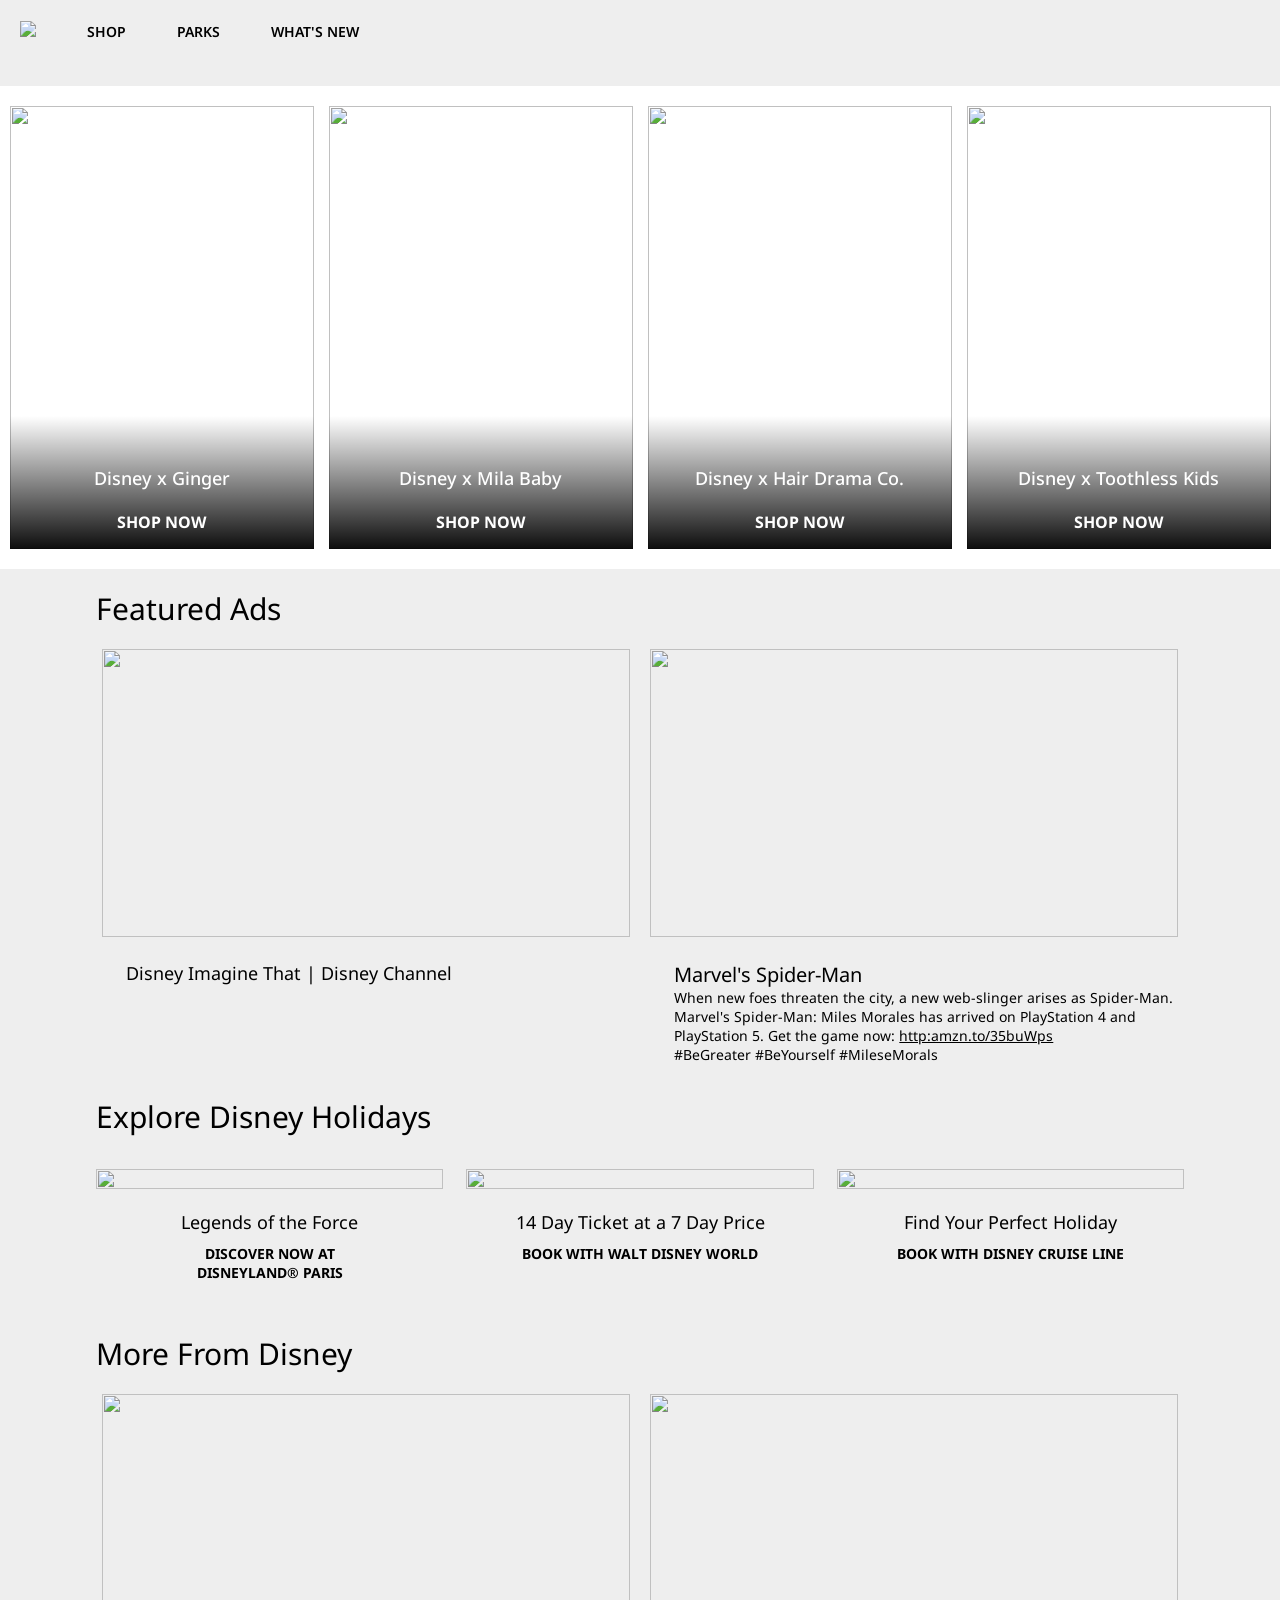
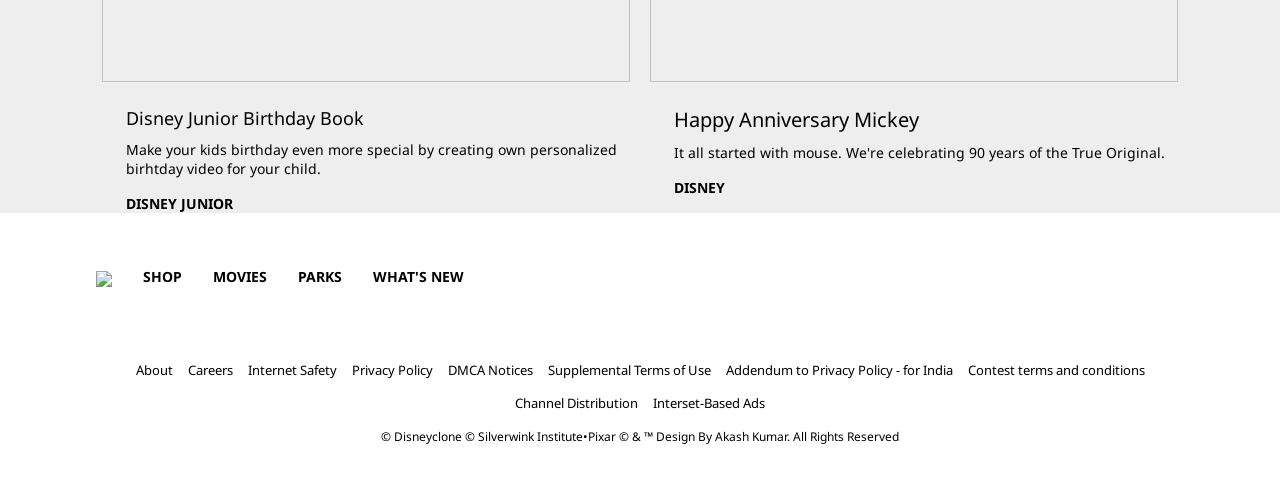
==== index.html @ 569f5fff "Initial Repo" ====
<!DOCTYPE html>
<html lang="en">
<head>
    <meta charset="UTF-8">
    <meta http-equiv="X-UA-Compatible" content="IE=edge">
    <meta name="viewport" content="width=device-width, initial-scale=1.0">
    <title>Disney India | The Official Home For All Things Disney </title>
    <link rel="stylesheet" href="../../CSS/css/all.min.css">
    <link rel="stylesheet" href="./style.css">
    <link rel="stylesheet" href="./custom.css">
</head>
<body>
    <!-- Hero Section -->
    <header class="hero_section">
        <!-- Navigation Bar -->
        <nav class="navigation">
            <ul class="list_style_none display_flex align_item_center">
                <li class="logo"><a href="#"><img src="../../CSS/images/disneylogo.png"></a></li>
                <li class="links"><a href="./shop.html">shop</a></li>
                <li class="links" onmouseover="showDropDown();" onmouseout="hideDropDown();"><a href="#">parks</a>
                    <ul class="drop" id="drop">
                        <li ><a class="f_s_12 f_700 text_effect" href="#">Holidays</a></li>
                        <li ><a class="f_s_12 f_700 text_effect" href="#">Walt Disney Land in California</a></li>
                        <li ><a class="f_s_12 f_700 text_effect" href="#">Walt Disney Land in Florida</a></li>
                        <li ><a class="f_s_12 f_700 text_effect" href="#">Hong Kong Disneyland</a></li>
                        <li ><a class="f_s_12 f_700 text_effect" href="#">Disneyland Paris</a></li>
                        <li ><a class="f_s_12 f_700 text_effect" href="#">Disney Cruise Line</a></li>
                    </ul>
                </li>
                <li class="links"><a href="./whatsNew.html">what's new</a></li>
            </ul>
        </nav>
        <!-- Navigation Bar -->
        <!-- Slider -->
        <div class="slider c_pointer">
            <div class="slide_img">
                <img class="img_fix img_zoom_effect smooth" src="../../CSS/images/disneyslide1.jpg" alt="">
            </div>
        </div>
        <!-- Slider -->
    </header>
    <!-- Hero Section -->

    <!-- Shop Area -->
    <section class="shop_area">
        <div class="shop display_flex justify_content_center align_item_center">
            <div class="item c_pointer">
                <img class="img_fix img_zoom_effect smooth " src="../../CSS/images/shop_item1.webp" alt="">
                <div class="shop_text display_flex flex_dir_col align_item_center justify_content_evenly">
                    <p>Disney x Ginger</p>
                    <a href="#">Shop Now</a>
                </div>
            </div>
            <div class="item c_pointer">
                <img class="img_fix img_zoom_effect smooth " src="../../CSS/images/shop_item2.webp" alt="">
                <div class="shop_text display_flex flex_dir_col align_item_center justify_content_evenly">
                    <p>Disney x Mila Baby</p>
                    <a href="#">Shop Now</a>
                </div>
            </div>
            <div class="item c_pointer">
                <img class="img_fix img_zoom_effect smooth " src="../../CSS/images/shop_item3.webp" alt="">
                <div class="shop_text display_flex flex_dir_col align_item_center justify_content_evenly">
                    <p>Disney x Hair Drama Co.</p>
                    <a href="#">Shop Now</a>
                </div>
            </div>
            <div class="item overlay c_pointer">
                <img class="img_fix img_zoom_effect smooth " src="../../CSS/images/shop_item4.webp" alt="">
                <div class="shop_text display_flex flex_dir_col align_item_center justify_content_evenly">
                    <p>Disney x Toothless Kids</p>
                    <a href="#">Shop Now</a>
                </div>
            </div>
        </div>
    </section>
    <!-- Shop Area -->

    <!-- Featured Ads -->
    <section class="featured_ads pb_2">
        <div class="ads_section">
            <div class="heading">
                <h2 class="heading2">Featured Ads</h2>
            </div>
            <div class="ads display_flex justify_content_evenly">
                <div class="adver c_pointer">
                    <div class="ad_img">
                        <img class="img_fix img_zoom_effect smooth" src="../../CSS/images/ads1.webp" alt="">
                    </div>
                    <div class="add_desc">
                        <p class="f_s_18">Disney Imagine That | Disney Channel</p>
                    </div>
                </div>
                <div class="adver c_pointer">
                    <div class="ad_img">
                        <img class="img_fix img_zoom_effect smooth" src="../../CSS/images/ads1.webp" alt="">
                    </div>
                    <div class="add_desc">
                            <h3 class="heading3 f_400">Marvel's Spider-Man</h3>
                            <p class="f_s_14">When new foes threaten the city, a new web-slinger arises as Spider-Man.</p>
                            <p class="f_s_14">Marvel's Spider-Man: Miles Morales has arrived on PlayStation 4 and PlayStation 5. Get the game now: <u >http:amzn.to/35buWps</u></p>
                            <p class="f_s_14">#BeGreater #BeYourself #MileseMorals</p>
                    </div>
                </div>
            </div>
        </div>
    </section>
    <!-- Featured Ads -->

    <!-- Holidays -->
    <section class="holidays_section pb_2">
        <div class="holidays">
            <div class="heading pb_2">
                    <h2 class="heading2 f_400">Explore Disney Holidays</h2>
            </div>
            <div class="holiday_item display_flex justify_content_between">
                <div class="holiday c_pointer">
                    <div class="holiday_image">
                        <img class="img_fix" src="../../CSS/images/holiday1.webp" alt="">
                    </div>
                    <div class="holiday_desc mt_1">
                        <h3 class="heading3 f_400 f_s_18">
                            Legends of the Force
                        </h3>
                        <p class="f_700 f_s_14 uppercase mt_10">Discover Now at <br> disneyland&reg; paris</p>
                    </div>
                </div>
                <div class="holiday c_pointer">
                    <div class="holiday_image">
                        <img src="../../CSS/images/holiday2.webp" alt="" class="img_fix">
                    </div>
                    <div class="holiday_desc mt_1">
                        <h3 class="heading3 f_400 f_s_18">
                            14 Day Ticket at a 7 Day Price
                        </h3>
                        <p class="f_700 f_s_14 uppercase mt_10">Book with walt disney world</p>
                        
                    </div>
                </div>
                <div class="holiday c_pointer">
                    <div class="holiday_image">
                        <img src="../../CSS/images/holiday3.webp" alt="" class="img_fix">
                    </div>
                    <div class="holiday_desc mt_1">
                        <h3 class="heading3 f_400 f_s_18">
                            Find Your Perfect Holiday
                        </h3>
                        <p class="f_700 f_s_14 uppercase mt_10">Book with disney cruise line</p>
                    </div>
                </div>
            </div>
        </div>
    </section>
    <!-- Holidays -->

    <!-- More From Disney -->
    <section class="featured_ads">
        <div class="ads_section">
            <div class="heading">
                <h2 class="heading2">More From Disney</h2>
            </div>
            <div class="ads display_flex justify_content_evenly">
                <div class="adver c_pointer">
                    <div class="ad_img">
                        <img class="img_fix" src="../../CSS/images/birthdaybook.webp" alt="">
                    </div>
                    <div class="add_desc">
                        <p class="f_s_18">Disney Junior Birthday Book</p>
                        <p class="f_s_14 mt_10">Make your kids birthday even more special by creating own personalized birhtday video for your child.</p>
                        <p class="f_s_14 mt_1 f_700 uppercase">Disney Junior</p>
                    </div>
                </div>
                <div class="adver c_pointer">
                    <div class="ad_img">
                        <img class="img_fix" src="../../CSS/images/mickyanniversary.webp" alt="">
                    </div>
                    <div class="add_desc">
                            <h3 class="heading3 f_400">Happy Anniversary Mickey</h3>
                            <p class="f_s_14 mt_10">It all started with mouse. We're celebrating 90 years of the True Original.</p>
                            <p class="f_s_14 mt_1 f_700 uppercase">Disney</p>
                    </div>
                </div>
            </div>
        </div>
    </section>
    <!-- More From Disney -->

    <!-- Footer Section -->
    <footer>
        <div class="links_social display_flex align_item_center justify_content_between">
            <div class="footer_links">
                <ul class="list_style_none display_flex align_item_center">
                    <li class="logo"><a href="#"><img src="../../CSS/images/disneylogo.png"></a></li>
                    <li class="links uppercase f_700 f_s_14"><a href="#">shop</a></li>
                    <li class="links uppercase f_700 f_s_14"><a href="#">movies</a></li>
                    <li class="links uppercase f_700 f_s_14"><a href="#">parks</a></li>
                    <li class="links uppercase f_700 f_s_14"><a href="#">what's new</a></li>
                </ul>
            </div>
            <div class="social">
                <ul class="list_style_none display_flex align_item_center">
                    <li><a href="#" id="twitter"><i class="fa-brands fa-twitter"></i></a></li>
                    <li><a href="#" id="facebook"><i class="fa-brands fa-facebook-f"></i></a></li>
                    <li><a href="#" id="instagram"><i class="fa-brands fa-instagram-square"></i></a></li>
                    <li><a href="#" id="youtube"><i class="fa-brands fa-youtube"></i></a></li>
                </ul>
            </div>

            
        </div>
        <div class="pages_links display_flex flex_dir_col justify_content_center align_item_center mt_2">
            <div class="logo">
                <a href="#"><img src="../CSS/images/disneylogo.png" alt=""></a>
            </div>
            <div class="pages display_flex justify_content_center ali">
                <a class="smooth" href="#">About</a>
                <a class="smooth" href="#">Careers</a>
                <a class="smooth" href="#">Internet Safety</a>
                <a class="smooth" href="#">Privacy Policy</a>
                <a class="smooth" href="#">DMCA Notices</a>
                <a class="smooth" href="#">Supplemental Terms of Use</a>
                <a class="smooth" href="#">Addendum to Privacy Policy - for India</a>
                <a class="smooth" href="#">Contest terms and conditions</a>
                <a class="smooth" href="#">Channel Distribution</a>
                <a class="smooth" href="#">Interset-Based Ads</a>
            </div>
        </div>
        <div class="copyrightSection mt_1">
            <p class="f_s_12 text_align_center">&copy; Disneyclone © Silverwink Institute•Pixar © & ™ Design By <a href="#" class="black u_none">Akash Kumar</a>. All Rights Reserved</p>
        </div>
    </footer>
    <!-- Footer Section -->

    <!-- Script -->

    <script>
        function showDropDown(){
            document.getElementById("drop").style.display = "flex";
        }
        function hideDropDown(){
            document.getElementById("drop").style.display = "none";
        }
    </script>

</body>
</html>
---- style.css ----
@import url('https://fonts.googleapis.com/css2?family=Montserrat:ital,wght@0,500;1,400&family=Noto+Sans:ital,wght@0,100;0,200;0,300;0,400;0,500;0,600;0,700;0,800;0,900;1,100;1,200;1,300;1,400;1,500;1,600;1,700;1,800;1,900&display=swap');
*{
    margin: 0;
    padding: 0;
    box-sizing: border-box;
    font-family: 'Noto Sans', sans-serif;
}
body{
    background: #eee;
}

/* Hero Section */
.hero_section{
    width: 100%;
    height: auto;
}
.hero_section .navigation{
    width: 100%;
    height: 4rem;
    position: relative;
}
.hero_section .navigation ul{
    width: 100%;
    margin: auto;
    height: 100%;
}
.hero_section .navigation ul li{
    margin-left: 36px;
    text-transform: uppercase;
    font-weight: 600;
    font-size: 14px;
    height: 100%;
    line-height: 4rem;
}
.hero_section .navigation > ul li a{
    color: #000000;
    text-decoration: none;
}
.hero_section .navigation ul li:first-child{
    margin-left: 20px;
}
.drop{
    position: absolute;
    width: 50rem;
    top: 60px;
    left: 0;
    background-color: #000000;
    display: none;
    justify-content: space-around;
    align-items: center;
}
.drop::before{
    content: "";
    position: absolute;
    background-color: #000000;
    width: 20px;
    height: 20px;
    left: 16.3rem;
    top: -10px;
    transform: rotate(45deg);
}
.drop li{
    height: 100%;
    padding:0px 10px;
    overflow: hidden;
}
.drop li a{
    color: #ffffff !important;
}
.logo img{
    width: 90px;
    margin-top: 10px;
}
.slider{
    width: 100%;
    height: auto;
}
.slider .slide_img{
    width: 100%;
    height: auto;
    overflow: hidden;
}

/* Hero Section */

/* Shop Area */
.shop_area{
    width: 100%;
    height: auto;
    background-color: #ffffff;
}
.shop{
    width: 100%;
    height: 100%;
    padding: 20px 0px;
    background-color: #ffffff;
}
.shop_area .shop .item{
    overflow: hidden;
    width: 19rem;
    height: 27.7rem;
    position: relative;
}
.shop_area .shop .item::before{
    content: "";
    width: 100%;
    height: 30%;
    position: absolute;
    bottom: 0;
    background: linear-gradient(0deg, rgba(0, 0, 0, 0.949), rgba(0,0,0,0) 100%);
    z-index: 9;
}
.shop_area .shop .item .shop_text{
    width: 100%;
    height: 18%;
    position: absolute;
    z-index: 10;
    bottom: 10px;
    text-align: center;
    font-size: 20px;
    font-weight: 500;
    color: #ffffff;
    font-size: 18px;
}
.shop_area .shop .item .shop_text a{
    color: #ffffff;
    text-transform: uppercase;
    text-decoration: none;
    font-weight: 700;
    font-size: 16px;
}

/* Shop Area */

/* Features Ads */
.featured_ads{
    width: 100%;
    height: auto;
}
.featured_ads .ads_section{
    width: 85%;
    margin: auto;
    height: 100%;
}
.featured_ads .ads_section .heading{
    width: 100%;
    height: 5rem;
}
.featured_ads .ads_section h2{
    font-weight: 400;
    line-height: 5rem;
}
.featured_ads .ads_section .ads .adver{
    width: 33rem;
    height: auto;
}
.featured_ads .ads_section .ads .adver .ad_img{
    width: 100%;
    height: 18rem;
    overflow: hidden;
}
.featured_ads .ads_section .ads .adver .add_desc{
    width: 100%;
    margin-top: 1.5rem;
    margin-left: 1.5rem;
}

/* Features Ads */
.holidays_section{
    width: 100%;
    height: auto;
}
.holidays{
    width: 85%;
    margin: auto;
}
.holidays .holiday_item{
    height: auto;
}
.holidays .holiday_item .holiday{
    width: 21.7rem;
    height: 100%;
}
.holidays .holiday_item .holiday .holiday_image{
    width: 100%;
    height: 100%;
}
.holidays .holiday_item .holiday .holiday_desc{
    text-align: center;
}

/* Latest News */
.latest_section{
    width: 100%;
}
/* Latest News */

/* Footer */
footer{
    background-color: #ffffff;
    padding: 3rem 6rem;
}
footer .footer_links .links{
    margin-left: 1rem;
}
footer .footer_links .links a{
    color: #000000;
    text-decoration: none;
}
footer .social li{
    margin-left: 0.7rem;
}
footer .social li a{
    font-size: 1.5rem;
    color: #000000;
}
#twitter:hover{
    color: #1DA1F2;
}
#facebook:hover{
    color: #4267B2;
}
#instagram:hover{
    background: radial-gradient(circle at 33% 100%, rgba(251, 173, 80, 1) 4%, #f15245 30%,  rgba(188, 42, 141, 1) 62%, rgba(138, 58, 185, 1) 85%, rgba(76, 104, 215, 1));
    -webkit-text-fill-color: transparent;
    -webkit-background-clip: text;
}
#youtube:hover{
    color: #FF0000;
}
.pages_links .logo img{
    width: 75px;
}
.pages_links .pages a{
    font-size: 13px;
    color: #000000;
    text-decoration: none;
}
.pages_links .pages a:hover{
    color: rgba(76, 104, 215, 1);
}
/* Footer */


/* Shop Page Style */
.shop_section{
    width: 100%;
    height: auto;
}
.shop_section .shop_area_section{
    width: 100%;
    height: 100%;
}
.shop_section .shop_area_section .lg_shop_area,.sm_shop_area{
    width: 50%;
    height: 40rem;
}
.shop_section .shop_area_section .sm_shop_area .shop_sm{
    width: 100%;
    height: 20rem;
}

/* Shop Page Style */
---- custom.css ----
/* List Relative Style */
.list_style_none{
    list-style: none;
}
/* List Relative Style */
/* Display Relative Style */
.display_flex{
    display: flex;
    flex-wrap: wrap;
    gap: 15px;
}
.display_none{
    display: none;
}
.justify_content_center{
    justify-content: center;
}
.justify_content_between{
    justify-content: space-between;
}
.justify_content_around{
    justify-content: space-around;
}
.justify_content_evenly{
    justify-content: space-evenly;
}
.align_item_center{
    align-items: center;
}
.flex_dir_col{
    flex-direction: column;
}
.flex_dir_row_rev{
    flex-direction: row-reverse;
}
/* Display Relative Style */
/* Image Relative Style */
.img_fix{
    width: 100%;
    height: inherit;
}
.img_fix2{
    height: 100%;
    width: inherit;
}
/* Image Relative Style */

/* Hover Effect */
.smooth{
    transition: all 0.26s linear;
}
.img_zoom_effect:hover{
    transform: scale(1.03);
}
.text_effect:hover{
    letter-spacing: 0.1px;
}
/* Hover Effect */
.c_pointer{
    cursor: pointer;
}
.heading_big{
    font-size: 60px;
}
.heading2{
    font-size: 30px;
}
.heading3{
    font-size: 20px;
}
.f_400{
    font-weight: 400;
}
.f_700{
    font-weight: 700;
}
.f_s_18{
    font-size: 18px;
}
.f_s_14{
    font-size: 14px;
}
.f_s_12{
    font-size: 12px;
}
.mt_2{
    margin-top: 2rem;
}
.mt_1{
    margin-top: 1rem;
}
.mt_10{
    margin-top: 10px;
}
.mt_20{
    margin-top: 20px;
}
.pl_2{
    padding-left: 2rem;
}
.uppercase{
    text-transform: uppercase;
}
.pb_2{
    padding-bottom: 2rem;
}
.text_align_center{
    text-align: center;
}
.black{
    color: black;
}
.u_none{
    text-decoration: none;
}
.gap_none{
    gap: 0 !important;
}
.overflow_hidden{
    overflow: hidden;
}
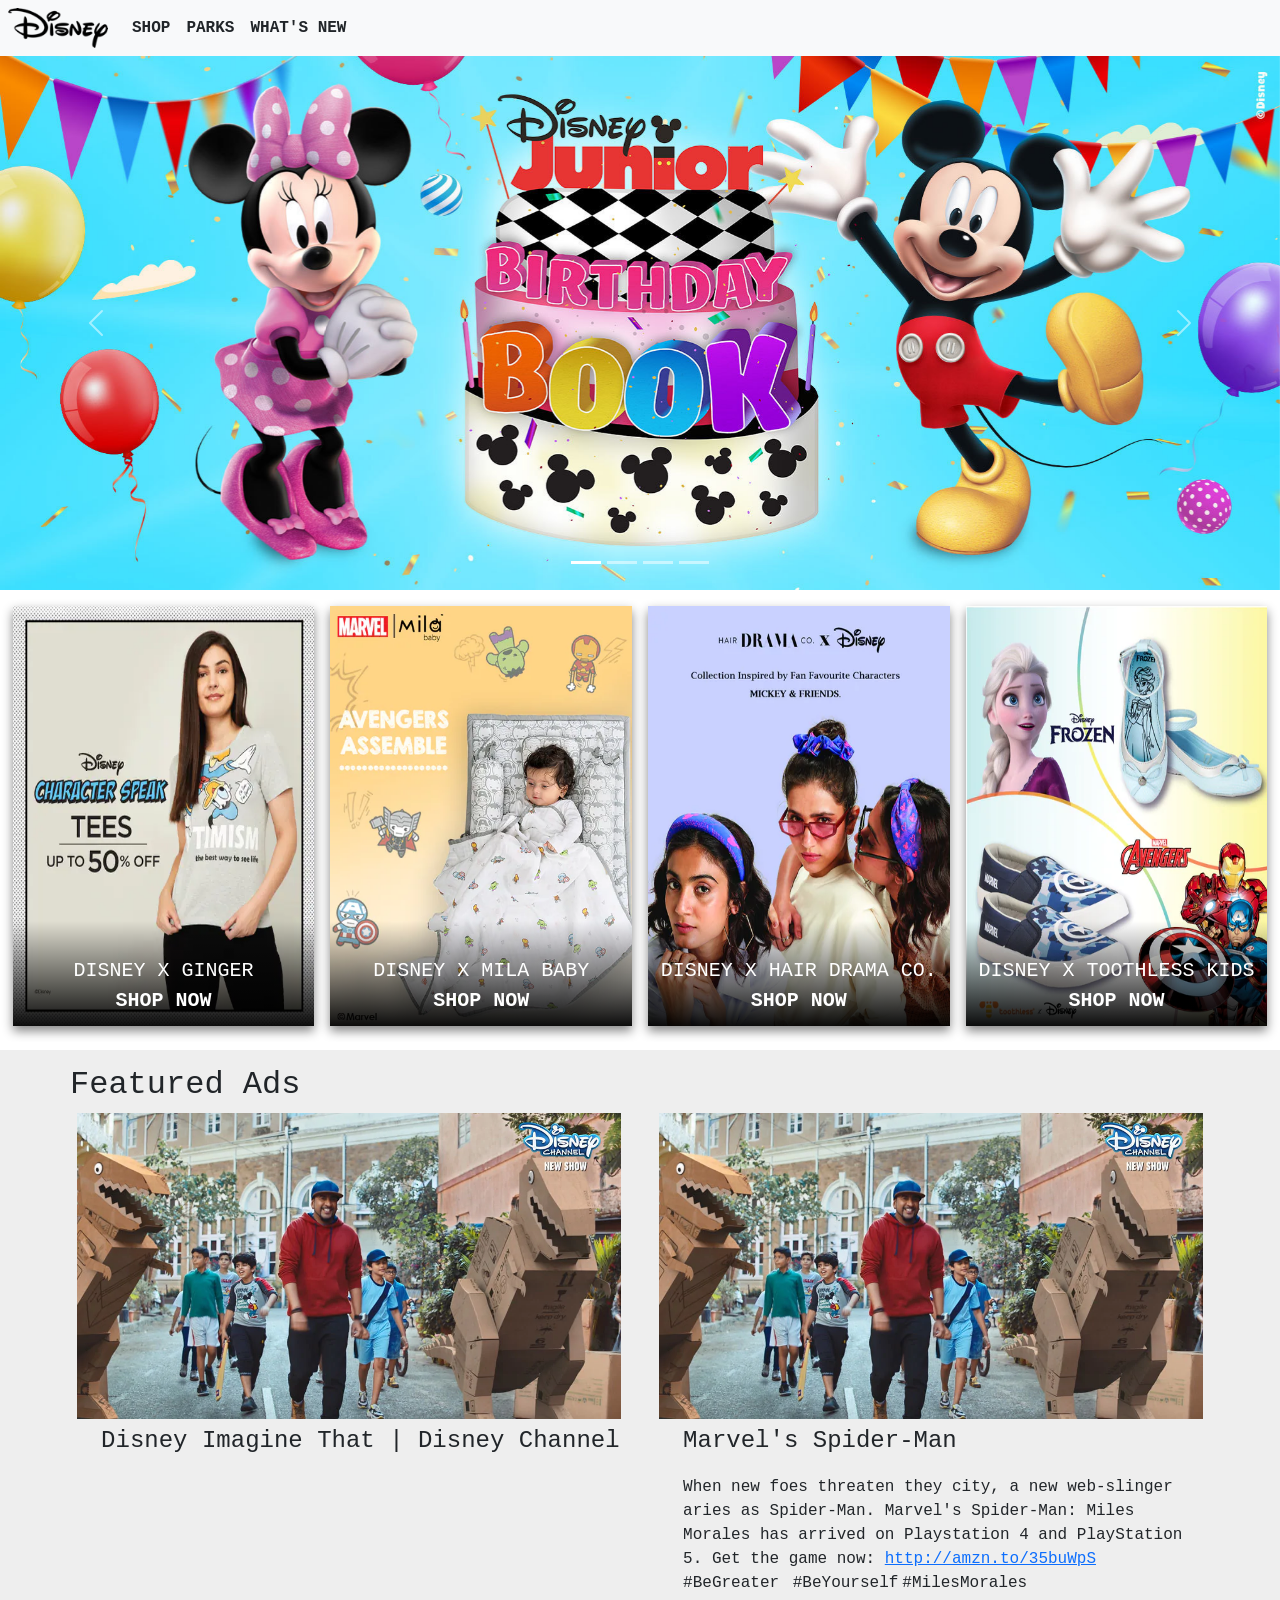
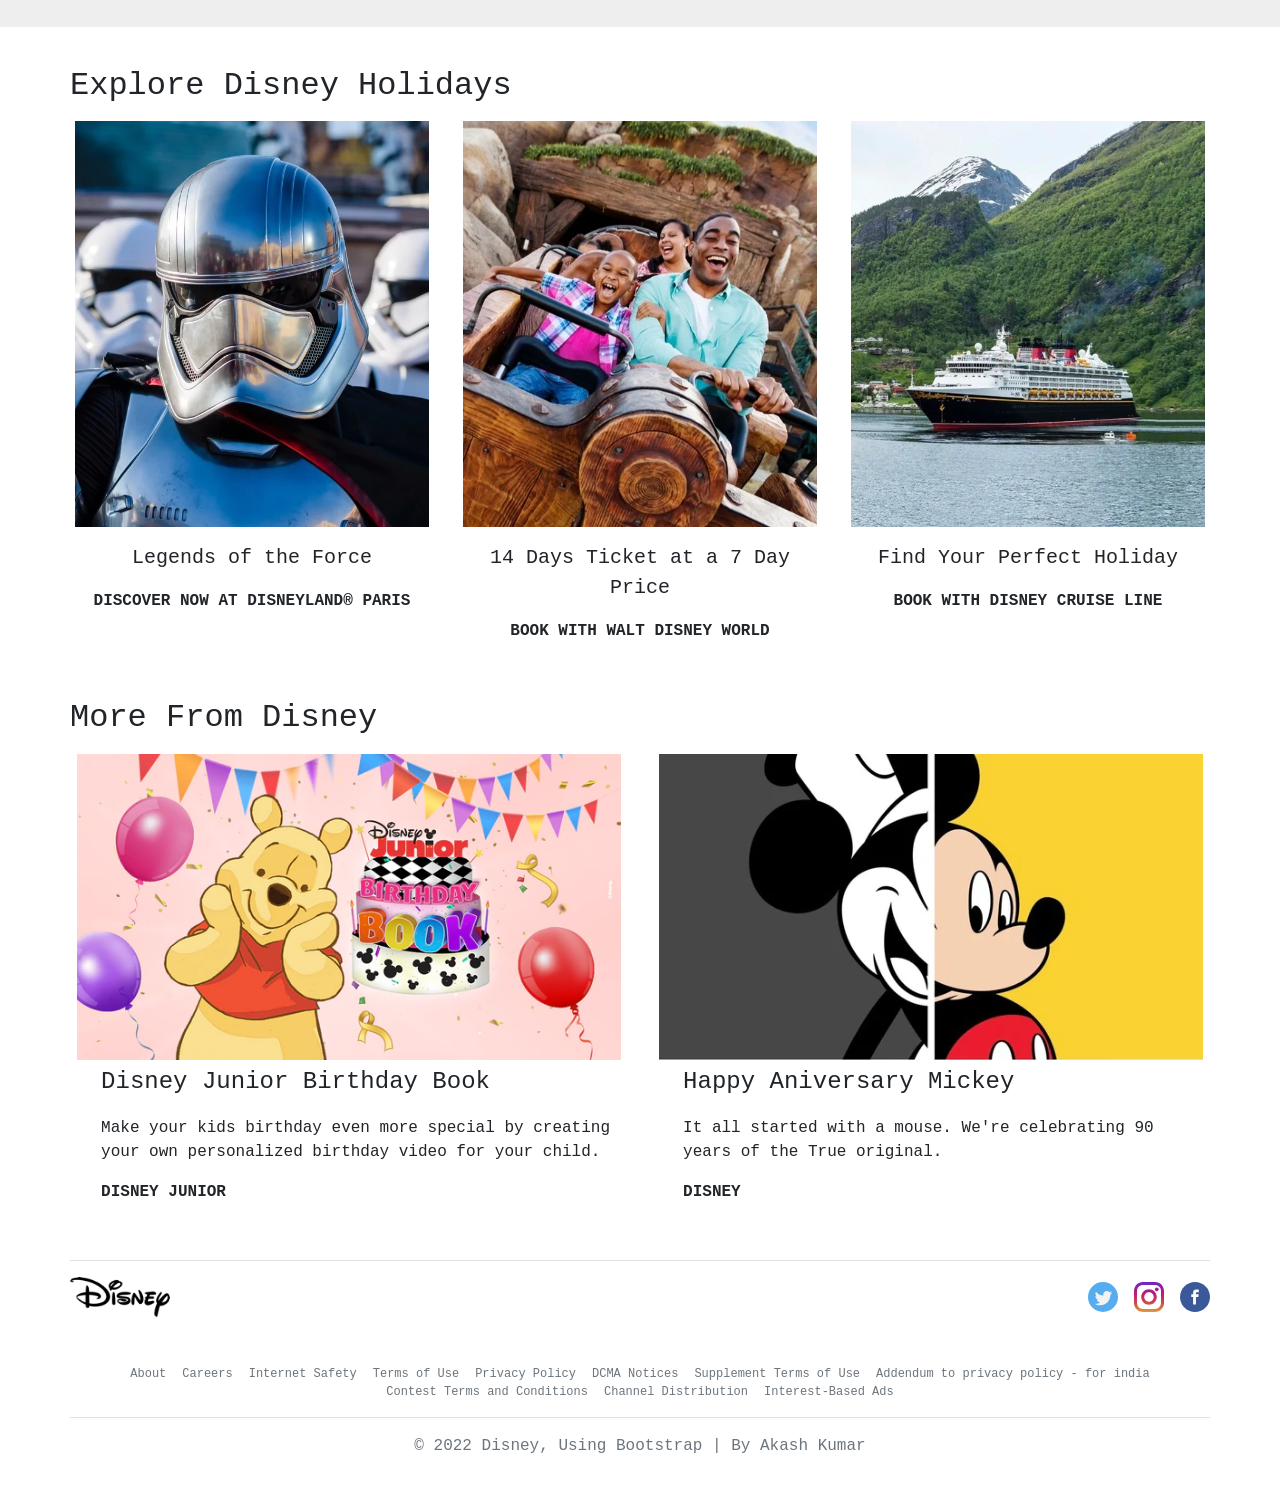
==== commit 042c49eb: "Disney Clone of disney.in" ====
--- a/index.html
+++ b/index.html
@@ -1,246 +1,242 @@
 <!DOCTYPE html>
 <html lang="en">
+
 <head>
     <meta charset="UTF-8">
     <meta http-equiv="X-UA-Compatible" content="IE=edge">
     <meta name="viewport" content="width=device-width, initial-scale=1.0">
-    <title>Disney India | The Official Home For All Things Disney </title>
-    <link rel="stylesheet" href="../../CSS/css/all.min.css">
-    <link rel="stylesheet" href="./style.css">
-    <link rel="stylesheet" href="./custom.css">
+    <title>Disney Webpage</title>
+    <link rel="stylesheet" href="https://cdnjs.cloudflare.com/ajax/libs/font-awesome/6.2.0/css/all.min.css" integrity="sha512-xh6O/CkQoPOWDdYTDqeRdPCVd1SpvCA9XXcUnZS2FmJNp1coAFzvtCN9BmamE+4aHK8yyUHUSCcJHgXloTyT2A==" crossorigin="anonymous" referrerpolicy="no-referrer" />
+    <link rel="stylesheet" href="./css/bootstrap.min.css" type="text/css" media="all"/>
+    <link rel="stylesheet" href="./slide/slick/slick-theme.css" type="text/css" media="all"/>
+    <link rel="stylesheet" type="text/css" href="./slide/slick/slick.css" media="all"/>
+    <link rel="stylesheet" href="./css/mystyle.css" type="text/css" media="all"/>
 </head>
-<body>
-    <!-- Hero Section -->
-    <header class="hero_section">
-        <!-- Navigation Bar -->
-        <nav class="navigation">
-            <ul class="list_style_none display_flex align_item_center">
-                <li class="logo"><a href="#"><img src="../../CSS/images/disneylogo.png"></a></li>
-                <li class="links"><a href="./shop.html">shop</a></li>
-                <li class="links" onmouseover="showDropDown();" onmouseout="hideDropDown();"><a href="#">parks</a>
-                    <ul class="drop" id="drop">
-                        <li ><a class="f_s_12 f_700 text_effect" href="#">Holidays</a></li>
-                        <li ><a class="f_s_12 f_700 text_effect" href="#">Walt Disney Land in California</a></li>
-                        <li ><a class="f_s_12 f_700 text_effect" href="#">Walt Disney Land in Florida</a></li>
-                        <li ><a class="f_s_12 f_700 text_effect" href="#">Hong Kong Disneyland</a></li>
-                        <li ><a class="f_s_12 f_700 text_effect" href="#">Disneyland Paris</a></li>
-                        <li ><a class="f_s_12 f_700 text_effect" href="#">Disney Cruise Line</a></li>
-                    </ul>
-                </li>
-                <li class="links"><a href="./whatsNew.html">what's new</a></li>
-            </ul>
-        </nav>
-        <!-- Navigation Bar -->
-        <!-- Slider -->
-        <div class="slider c_pointer">
-            <div class="slide_img">
-                <img class="img_fix img_zoom_effect smooth" src="../../CSS/images/disneyslide1.jpg" alt="">
-            </div>
-        </div>
-        <!-- Slider -->
+
+<body class="font-monospace">
+
+    <!-- Start Header -->
+    <header>
+        <div class="container-fluid bg-danger">
+            <nav class="navbar navbar-expand-lg bg-light p-2">
+                <div class="container-fluid">
+                    <a class="navbar-brand me-4" href="#">
+                        <img src="./img/disneylogo.png" alt="Disney" width="100" height="40">
+                    </a>
+                    <button class="navbar-toggler" type="button" data-bs-toggle="collapse" data-bs-target="#navbarNav"
+                        aria-controls="navbarNav" aria-expanded="false" aria-label="Toggle navigation">
+                        <span class="navbar-toggler-icon" id="toggle-icon"></span>
+                    </button>
+                    <div class="collapse navbar-collapse" id="navbarNav">
+                        <ul class="navbar-nav text-uppercase gap-3">
+                            <li class="nav-item">
+                                <a class="nav-link text-dark fw-semibold" aria-current="page" href="#">Shop</a>
+                            </li>
+                            <li class="nav-item">
+                                <a class="nav-link text-dark fw-semibold" href="#">Parks</a>
+                            </li>
+                            <li class="nav-item">
+                                <a class="nav-link text-dark fw-semibold" href="#">What's New</a>
+                            </li>
+                        </ul>
+                    </div>
+                </div>
+            </nav>
+        </div>
+            <!-- Slider -->
+            <div id="carouselExampleIndicators" class="carousel slide" data-bs-ride="true">
+                <div class="carousel-indicators">
+                  <button type="button" data-bs-target="#carouselExampleIndicators" data-bs-slide-to="0" class="active" aria-current="true" aria-label="Slide 1"></button>
+                  <button type="button" data-bs-target="#carouselExampleIndicators" data-bs-slide-to="1" aria-label="Slide 2"></button>
+                  <button type="button" data-bs-target="#carouselExampleIndicators" data-bs-slide-to="2" aria-label="Slide 3"></button>
+                  <button type="button" data-bs-target="#carouselExampleIndicators" data-bs-slide-to="3" aria-label="Slide 4"></button>
+                </div>
+                <div class="carousel-inner">
+                  <div class="carousel-item active">
+                    <img src="./img/disneyslide1.jpg" class="d-block w-100 hover-effect c-pointer" alt="...">
+                  </div>
+                  <div class="carousel-item">
+                    <img src="./img/disneyslide2.jpg" class="d-block w-100 hover-effect c-pointer" alt="...">
+                  </div>
+                  <div class="carousel-item">
+                    <img src="./img/disneyslide3.jpg" class="d-block w-100 hover-effect c-pointer" alt="...">
+                  </div>
+                  <div class="carousel-item">
+                    <img src="./img/disneyslide4.jpg" class="d-block w-100 hover-effect c-pointer" alt="...">
+                  </div>
+                </div>
+                <button class="carousel-control-prev" type="button" data-bs-target="#carouselExampleIndicators" data-bs-slide="prev">
+                  <span class="carousel-control-prev-icon" aria-hidden="true"></span>
+                  <span class="visually-hidden">Previous</span>
+                </button>
+                <button class="carousel-control-next" type="button" data-bs-target="#carouselExampleIndicators" data-bs-slide="next">
+                  <span class="carousel-control-next-icon" aria-hidden="true"></span>
+                  <span class="visually-hidden">Next</span>
+                </button>
+              </div>
+            <!-- Slider -->
     </header>
-    <!-- Hero Section -->
-
-    <!-- Shop Area -->
-    <section class="shop_area">
-        <div class="shop display_flex justify_content_center align_item_center">
-            <div class="item c_pointer">
-                <img class="img_fix img_zoom_effect smooth " src="../../CSS/images/shop_item1.webp" alt="">
-                <div class="shop_text display_flex flex_dir_col align_item_center justify_content_evenly">
-                    <p>Disney x Ginger</p>
-                    <a href="#">Shop Now</a>
-                </div>
-            </div>
-            <div class="item c_pointer">
-                <img class="img_fix img_zoom_effect smooth " src="../../CSS/images/shop_item2.webp" alt="">
-                <div class="shop_text display_flex flex_dir_col align_item_center justify_content_evenly">
-                    <p>Disney x Mila Baby</p>
-                    <a href="#">Shop Now</a>
-                </div>
-            </div>
-            <div class="item c_pointer">
-                <img class="img_fix img_zoom_effect smooth " src="../../CSS/images/shop_item3.webp" alt="">
-                <div class="shop_text display_flex flex_dir_col align_item_center justify_content_evenly">
-                    <p>Disney x Hair Drama Co.</p>
-                    <a href="#">Shop Now</a>
-                </div>
-            </div>
-            <div class="item overlay c_pointer">
-                <img class="img_fix img_zoom_effect smooth " src="../../CSS/images/shop_item4.webp" alt="">
-                <div class="shop_text display_flex flex_dir_col align_item_center justify_content_evenly">
-                    <p>Disney x Toothless Kids</p>
-                    <a href="#">Shop Now</a>
-                </div>
-            </div>
-        </div>
-    </section>
-    <!-- Shop Area -->
+    <!-- End Header -->
+
+
+    <!-- cards -->
+    <section>
+        <div class="container-fluid overflow-hidden py-3">
+            <div class="row m-auto gap-3 justify-content-center">
+                <div class="col-sm-5 col-md-5 col-lg-3">
+                    <div class="product-box overflow-hidden c-pointer position-relative shadow-lg bg-body">
+                        <img src="./img/shop_item1.webp" alt="item 1" class="img-fluid h-100 hover-effect position-absolute img-fix">
+                        <div class="position-absolute bottom-0 t-bg w-100 h-25 text-bg-dark text-uppercase pt-4 text-center d-flex justify-content-center align-items-center flex-column">
+                            <p class="p-0 m-0 fs-5">Disney x Ginger</p>
+                            <a href="#" class="text-decoration-none text-white fs-5 fw-semibold">Shop Now</a>
+                        </div>
+                    </div>
+                </div>
+                <div class="col-sm-5 col-md-5 col-lg-3">
+                    <div class="product-box overflow-hidden c-pointer position-relative shadow-lg bg-body">
+                        <img src="./img/shop_item2.webp" alt="item 1" class="img-fluid h-100 hover-effect position-absolute img-fix">
+                        <div class="position-absolute bottom-0 t-bg w-100 h-25 text-bg-dark text-uppercase pt-4 text-center d-flex justify-content-center align-items-center flex-column">
+                            <p class="p-0 m-0 fs-5">Disney x MIla Baby</p>
+                            <a href="#" class="text-decoration-none text-white fs-5 fw-semibold">Shop Now</a>
+                        </div>
+                    </div>
+                </div>
+                <div class="col-sm-5 col-md-5 col-lg-3">
+                    <div class="product-box position-relative c-pointer shadow-lg bg-body overflow-hidden">
+                        <img src="./img/shop_item3.webp" alt="item 1" class="img-fluid h-100 hover-effect position-absolute img-fix">
+                        <div class="position-absolute bottom-0 t-bg w-100 h-25 text-bg-dark text-uppercase pt-4 text-center d-flex justify-content-center align-items-center flex-column">
+                            <p class="p-0 m-0 fs-5">Disney x Hair Drama Co.</p>
+                            <a href="#" class="text-decoration-none text-white fs-5 fw-semibold">Shop Now</a>
+                        </div>
+                    </div>
+                </div>
+                <div class="col-sm-5 col-md-5 col-lg-3">
+                    <div class="product-box position-relative c-pointer shadow-lg bg-body overflow-hidden  img-fix">
+                        <img src="./img/shop_item4.webp" alt="item 1" class="hover-effect img-fluid h-100 position-absolute">
+                        <div class="position-absolute bottom-0 t-bg w-100 h-25 text-bg-dark text-uppercase pt-4 text-center d-flex justify-content-center align-items-center flex-column">
+                            <p class="p-0 m-0 fs-5">Disney x Toothless Kids</p>
+                            <a href="#" class="text-decoration-none text-white fs-5 fw-semibold">Shop Now</a>
+                        </div>
+                    </div>
+                </div>
+            </div>
+    </div>
+    </section>
+    <!-- cards -->
 
     <!-- Featured Ads -->
-    <section class="featured_ads pb_2">
-        <div class="ads_section">
-            <div class="heading">
-                <h2 class="heading2">Featured Ads</h2>
-            </div>
-            <div class="ads display_flex justify_content_evenly">
-                <div class="adver c_pointer">
-                    <div class="ad_img">
-                        <img class="img_fix img_zoom_effect smooth" src="../../CSS/images/ads1.webp" alt="">
-                    </div>
-                    <div class="add_desc">
-                        <p class="f_s_18">Disney Imagine That | Disney Channel</p>
-                    </div>
-                </div>
-                <div class="adver c_pointer">
-                    <div class="ad_img">
-                        <img class="img_fix img_zoom_effect smooth" src="../../CSS/images/ads1.webp" alt="">
-                    </div>
-                    <div class="add_desc">
-                            <h3 class="heading3 f_400">Marvel's Spider-Man</h3>
-                            <p class="f_s_14">When new foes threaten the city, a new web-slinger arises as Spider-Man.</p>
-                            <p class="f_s_14">Marvel's Spider-Man: Miles Morales has arrived on PlayStation 4 and PlayStation 5. Get the game now: <u >http:amzn.to/35buWps</u></p>
-                            <p class="f_s_14">#BeGreater #BeYourself #MileseMorals</p>
-                    </div>
+    <section class="mt-2 featured-ads">
+        <div class="container py-3">
+            <h3 class="fs-2 fw-light">Featured Ads</h3>
+            <div class="row w-100 gap-4 justify-content-around ms-0">
+                <div class="col-12 col-sm-6 overflow-hidden">
+                    <img src="./img/ads1.webp" alt="" class="hover-effect img-fluid">
+                    <p class="ms-4 fs-4 mt-1">Disney Imagine That | Disney Channel</p>
+                </div>
+                <div class="col-12 col-sm-6 overflow-hidden">
+                    <img src="./img/ads1.webp" alt="" class="img-fluid hover-effect">
+                    <p class="ms-4 fs-4 mt-1">Marvel's Spider-Man</p>
+                    <p class="ms-4">When new foes threaten they city, a new web-slinger aries as Spider-Man.
+                        Marvel's Spider-Man: Miles Morales has arrived  on Playstation 4 and PlayStation 5. Get the game now: <a href="#">http://amzn.to/35buWpS</a>
+                        <br><span>#BeGreater</span> <span class="ms-1">#BeYourself</span><span class="ms-1">#MilesMorales</span></p>
                 </div>
             </div>
         </div>
     </section>
     <!-- Featured Ads -->
 
-    <!-- Holidays -->
-    <section class="holidays_section pb_2">
-        <div class="holidays">
-            <div class="heading pb_2">
-                    <h2 class="heading2 f_400">Explore Disney Holidays</h2>
-            </div>
-            <div class="holiday_item display_flex justify_content_between">
-                <div class="holiday c_pointer">
-                    <div class="holiday_image">
-                        <img class="img_fix" src="../../CSS/images/holiday1.webp" alt="">
-                    </div>
-                    <div class="holiday_desc mt_1">
-                        <h3 class="heading3 f_400 f_s_18">
-                            Legends of the Force
-                        </h3>
-                        <p class="f_700 f_s_14 uppercase mt_10">Discover Now at <br> disneyland&reg; paris</p>
-                    </div>
-                </div>
-                <div class="holiday c_pointer">
-                    <div class="holiday_image">
-                        <img src="../../CSS/images/holiday2.webp" alt="" class="img_fix">
-                    </div>
-                    <div class="holiday_desc mt_1">
-                        <h3 class="heading3 f_400 f_s_18">
-                            14 Day Ticket at a 7 Day Price
-                        </h3>
-                        <p class="f_700 f_s_14 uppercase mt_10">Book with walt disney world</p>
-                        
-                    </div>
-                </div>
-                <div class="holiday c_pointer">
-                    <div class="holiday_image">
-                        <img src="../../CSS/images/holiday3.webp" alt="" class="img_fix">
-                    </div>
-                    <div class="holiday_desc mt_1">
-                        <h3 class="heading3 f_400 f_s_18">
-                            Find Your Perfect Holiday
-                        </h3>
-                        <p class="f_700 f_s_14 uppercase mt_10">Book with disney cruise line</p>
-                    </div>
-                </div>
-            </div>
-        </div>
-    </section>
-    <!-- Holidays -->
+    <!-- Explore Disney Holidays -->
+    <section class="mt-2 holidays">
+        <div class="container py-3">
+            <h3 class="fs-2 my-3 fw-light">Explore Disney Holidays</h3>
+            <div class="row w-100 gap-4 justify-content-around ms-0">
+                <div class="col-12 col-sm-3 col-md-4 overflow-hidden">
+                    <img src="./img/holiday1.webp" alt="" class=" img-fluid">
+                    <p class="text-center fs-5 mt-3">Legends of the Force</p>
+                    <p class="text-center fs-6 text-uppercase fw-bold">Discover now at disneyland&reg; Paris</p>
+                </div>
+                <div class="col-12 col-sm-3 col-md-4 overflow-hidden">
+                    <img src="./img/holiday2.webp" alt="" class="img-fluid ">
+                    <p class="text-center fs-5 mt-3">14 Days Ticket at a 7 Day Price</p>
+                    <p class="text-center fs-6 text-uppercase fw-bold">Book With walt Disney World</p>
+                </div>
+                <div class="col-12 col-sm-3 col-md-4 overflow-hidden">
+                    <img src="./img/holiday3.webp" alt="" class="img-fluid ">
+                    <p class="text-center fs-5 mt-3">Find Your Perfect Holiday</p>
+                    <p class="text-center fs-6 text-uppercase fw-bold">Book with disney cruise line</p>
+                </div>
+            </div>
+        </div>
+    </section>
+    <!-- Explore Disney Holidays -->
+
 
     <!-- More From Disney -->
-    <section class="featured_ads">
-        <div class="ads_section">
-            <div class="heading">
-                <h2 class="heading2">More From Disney</h2>
-            </div>
-            <div class="ads display_flex justify_content_evenly">
-                <div class="adver c_pointer">
-                    <div class="ad_img">
-                        <img class="img_fix" src="../../CSS/images/birthdaybook.webp" alt="">
-                    </div>
-                    <div class="add_desc">
-                        <p class="f_s_18">Disney Junior Birthday Book</p>
-                        <p class="f_s_14 mt_10">Make your kids birthday even more special by creating own personalized birhtday video for your child.</p>
-                        <p class="f_s_14 mt_1 f_700 uppercase">Disney Junior</p>
-                    </div>
-                </div>
-                <div class="adver c_pointer">
-                    <div class="ad_img">
-                        <img class="img_fix" src="../../CSS/images/mickyanniversary.webp" alt="">
-                    </div>
-                    <div class="add_desc">
-                            <h3 class="heading3 f_400">Happy Anniversary Mickey</h3>
-                            <p class="f_s_14 mt_10">It all started with mouse. We're celebrating 90 years of the True Original.</p>
-                            <p class="f_s_14 mt_1 f_700 uppercase">Disney</p>
-                    </div>
+    <section class="mt-2 more-disney">
+        <div class="container py-3">
+            <h3 class="fs-2 mb-3 fw-light">More From Disney</h3>
+            <div class="row w-100 gap-4 justify-content-around ms-0">
+                <div class="col-12 col-sm-6 ">
+                    <img src="./img/birthdaybook.webp" alt="" class=" img-fluid">
+                    <p class="ms-4 fs-4 mt-1">Disney Junior Birthday Book</p>
+                    <p class="ms-4">Make your kids birthday even more special by creating your own personalized birthday video for your child.</p>
+                    <p class="text-uppercase ms-4"><b>Disney Junior</b></p>
+                </div>
+                <div class="col-12 col-sm-6">
+                    <img src="./img/mickyanniversary.webp" alt="" class="img-fluid ">
+                    <p class="ms-4 fs-4 mt-1">Happy Aniversary Mickey</p>
+                    <p class="ms-4">It all started with a mouse. We're celebrating 90 years of the True original.</p>
+                    <p class="text-uppercase ms-4"><b>Disney</b></p>
                 </div>
             </div>
         </div>
     </section>
     <!-- More From Disney -->
 
-    <!-- Footer Section -->
-    <footer>
-        <div class="links_social display_flex align_item_center justify_content_between">
-            <div class="footer_links">
-                <ul class="list_style_none display_flex align_item_center">
-                    <li class="logo"><a href="#"><img src="../../CSS/images/disneylogo.png"></a></li>
-                    <li class="links uppercase f_700 f_s_14"><a href="#">shop</a></li>
-                    <li class="links uppercase f_700 f_s_14"><a href="#">movies</a></li>
-                    <li class="links uppercase f_700 f_s_14"><a href="#">parks</a></li>
-                    <li class="links uppercase f_700 f_s_14"><a href="#">what's new</a></li>
-                </ul>
-            </div>
-            <div class="social">
-                <ul class="list_style_none display_flex align_item_center">
-                    <li><a href="#" id="twitter"><i class="fa-brands fa-twitter"></i></a></li>
-                    <li><a href="#" id="facebook"><i class="fa-brands fa-facebook-f"></i></a></li>
-                    <li><a href="#" id="instagram"><i class="fa-brands fa-instagram-square"></i></a></li>
-                    <li><a href="#" id="youtube"><i class="fa-brands fa-youtube"></i></a></li>
-                </ul>
-            </div>
-
-            
-        </div>
-        <div class="pages_links display_flex flex_dir_col justify_content_center align_item_center mt_2">
-            <div class="logo">
-                <a href="#"><img src="../CSS/images/disneylogo.png" alt=""></a>
-            </div>
-            <div class="pages display_flex justify_content_center ali">
-                <a class="smooth" href="#">About</a>
-                <a class="smooth" href="#">Careers</a>
-                <a class="smooth" href="#">Internet Safety</a>
-                <a class="smooth" href="#">Privacy Policy</a>
-                <a class="smooth" href="#">DMCA Notices</a>
-                <a class="smooth" href="#">Supplemental Terms of Use</a>
-                <a class="smooth" href="#">Addendum to Privacy Policy - for India</a>
-                <a class="smooth" href="#">Contest terms and conditions</a>
-                <a class="smooth" href="#">Channel Distribution</a>
-                <a class="smooth" href="#">Interset-Based Ads</a>
-            </div>
-        </div>
-        <div class="copyrightSection mt_1">
-            <p class="f_s_12 text_align_center">&copy; Disneyclone © Silverwink Institute•Pixar © & ™ Design By <a href="#" class="black u_none">Akash Kumar</a>. All Rights Reserved</p>
-        </div>
-    </footer>
-    <!-- Footer Section -->
+    <!-- Footer -->
+    <footer class="container ">
+       <div class="col-12 d-flex flex-wrap justify-content-between align-items-center py-3 my-4 border-top">
+        <div class="col-md-4 d-flex align-items-center">
+            <a href="/" class="mb-3 me-2 mb-md-0 text-muted text-decoration-none lh-1">
+              <img src="./img/disneylogo.png" width="100" height="40" alt="">
+            </a>
+          </div>
+      
+          <ul class="nav col-md-4 justify-content-end list-unstyled d-flex">
+            <li class="ms-3"><a class="text-muted" href="#">
+              <img src="./img/twitter-logo.svg" height="30" width="30" alt="">
+            </a></li>
+            <li class="ms-3"><a class="text-muted" href="#">
+              <img src="./img/insta-logo.svg" height="30" width="30" alt="">
+            </a></li>
+            <li class="ms-3"><a class="text-muted" href="#">
+              <img src="./img/facebook-logo.svg" height="30" width="30" alt="">
+            </a></li>
+          </ul>
+       </div>
+        <div class="py-2 my-2">
+            <ul class="nav justify-content-center border-bottom pb-3 mb-3 f-12">
+                <li class="nav-item"><a href="#" class="nav-link px-2 text-muted">About</a></li>
+                <li class="nav-item"><a href="#" class="nav-link px-2 text-muted">Careers</a></li>
+                <li class="nav-item"><a href="#" class="nav-link px-2 text-muted">Internet Safety</a></li>
+                <li class="nav-item"><a href="#" class="nav-link px-2 text-muted">Terms of Use</a></li>
+                <li class="nav-item"><a href="#" class="nav-link px-2 text-muted">Privacy Policy</a></li>
+                <li class="nav-item"><a href="#" class="nav-link px-2 text-muted">DCMA Notices</a></li>
+                <li class="nav-item"><a href="#" class="nav-link px-2 text-muted">Supplement Terms of Use</a></li>
+                <li class="nav-item"><a href="#" class="nav-link px-2 text-muted">Addendum to privacy policy - for india</a></li>
+                <li class="nav-item"><a href="#" class="nav-link px-2 text-muted">Contest Terms and Conditions</a></li>
+                <li class="nav-item"><a href="#" class="nav-link px-2 text-muted">Channel Distribution</a></li>
+                <li class="nav-item"><a href="#" class="nav-link px-2 text-muted">Interest-Based Ads</a></li>
+              </ul>
+              <p class="text-center text-muted">© 2022 Disney, Using Bootstrap | By Akash Kumar</p>
+        </div>
+      </footer>
+    <!-- Footer -->
 
     <!-- Script -->
-
-    <script>
-        function showDropDown(){
-            document.getElementById("drop").style.display = "flex";
-        }
-        function hideDropDown(){
-            document.getElementById("drop").style.display = "none";
-        }
-    </script>
+    <script src="../../JQueryWeb/JS/jquery-3.6.1.min.js"></script>
+    <script src="./js/bootstrap.bundle.min.js"></script>
 
 </body>
+
 </html>
--- a/css/mystyle.css
+++ b/css/mystyle.css
@@ -0,0 +1,33 @@
+*{
+    padding: 0 !important;
+}
+/* Hover Effect */
+.hover-effect{
+    transition: all 0.2s linear;
+}
+.hover-effect:hover{
+    transform: scale(1.05);
+}
+.c-pointer{
+    cursor: pointer;
+}
+.card-h{
+    height: 40em;
+}
+.product-box{
+    height: 420px;
+}
+
+.img-fix{
+    width: 100%;
+    height: 100%;
+}
+.t-bg{
+    background: linear-gradient(0deg, rgba(0, 0, 0, 0.949), rgba(0,0,0,0) 100%) !important;
+}
+.featured-ads{
+    background-color: #eee;
+}
+.f-12{
+    font-size: 12px;
+}
